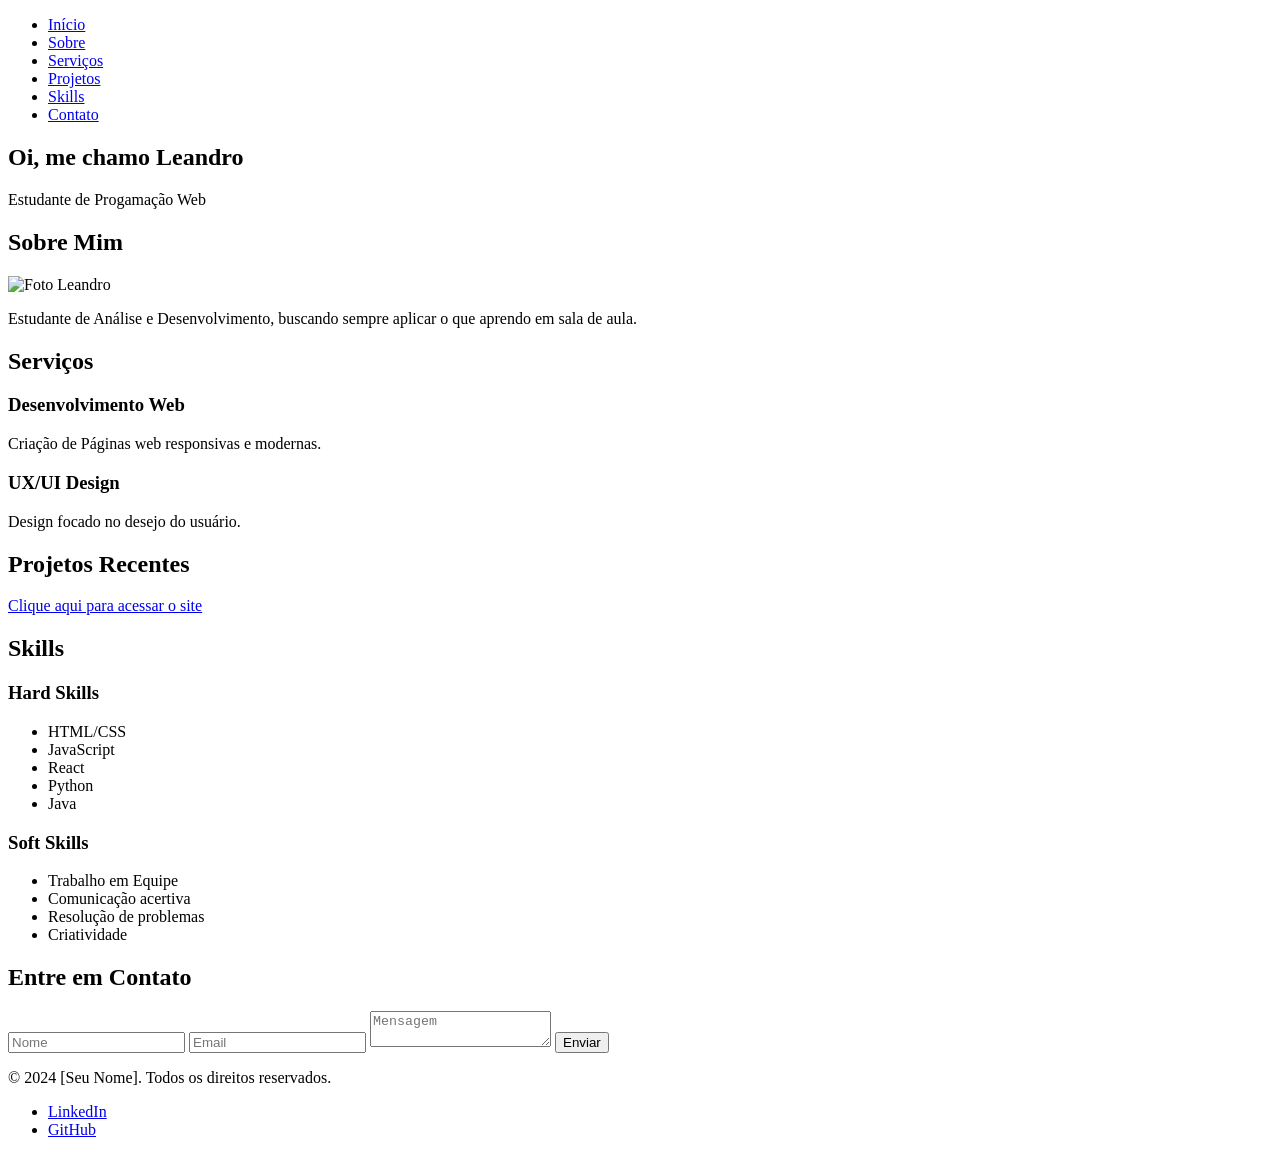
==== index.html @ 6c9dfed0 "Add files via upload" ====
<!DOCTYPE html>
<html lang="pt-BR">
<head>
    <meta charset="UTF-8">
    <meta name="viewport" content="width=device-width, initial-scale=1.0">
    <title>Portfólio de Leandro Dias</title>
</head>
<body>
    <!-- HEADER -->
    <header>
        <nav>
            <ul>
                <li><a href="#hero">Início</a></li>
                <li><a href="#about">Sobre</a></li>
                <li><a href="#servicos">Serviços</a></li>
                <li><a href="#projetos">Projetos</a></li>
                <li><a href="#skills">Skills</a></li>
                <li><a href="#contato">Contato</a></li>
            </ul>
        </nav>
    </header>

    <!-- HERO SECTION (Banner Inicial) -->
    <section id="hero">
        <h1>Oi, me chamo Leandro</h1>
        <p>Estudante de Progamação Web</p>
    </section>

    <!-- ABOUT -->
    <section id="about">
        <h2>Sobre Mim</h2>
        <img src="C:\Users\Usuario\OneDrive\Pictures\leandro" alt="Foto Leandro" width="200">
        <p>Estudante de Análise e Desenvolvimento, buscando sempre aplicar o que aprendo em sala de aula.</p>
    </section>

    <!-- SERVIÇOS -->
    <section id="servicos">
        <h2>Serviços</h2>
        <article>
            <h3>Desenvolvimento Web</h3>
            <p>Criação de Páginas web responsivas e modernas.</p>
        </article>
        <article>
            <h3>UX/UI Design</h3>
            <p>Design focado no desejo do usuário.</p>
        </article>
    </section>

    <!-- PROJETOS -->
    <section id="projetos">
        <h2>Projetos Recentes</h2>
        <article>
            <a href="https://github.com/Leandrodias10">Clique aqui para acessar o site</a>
        </article>
        <!-- Repita para outros projetos -->
    </section>

    <!-- SKILLS (Soft e Hard) -->
    <section id="skills">
        <h2>Skills</h2>
        <div>
            <h3>Hard Skills</h3>
            <ul>
                <li>HTML/CSS</li>
                <li>JavaScript</li>
                <li>React</li>
                <li>Python</li>
                <li>Java</li>
            </ul>
        </div>
        <div>
            <h3>Soft Skills</h3>
            <ul>
                <li>Trabalho em Equipe</li>
                <li>Comunicação acertiva</li>
                <li>Resolução de problemas</li>
                <li>Criatividade</li>
            </ul>
        </div>
    </section>

    <!-- CONTATO -->
    <section id="contato">
        <h2>Entre em Contato</h2>
        <form>
            <input type="text" placeholder="Nome" required>
            <input type="email" placeholder="Email" required>
            <textarea placeholder="Mensagem" required></textarea>
            <button type="submit">Enviar</button>
        </form>
    </section>

    <!-- FOOTER -->
    <footer>
        <p>&copy; 2024 [Seu Nome]. Todos os direitos reservados.</p>
        <ul>
            <li><a href="https://www.linkedin.com/in/lendrodias97/">LinkedIn</a></li>
            <li><a href="https://github.com/Leandrodias10">GitHub</a></li>
        </ul>
    </footer>
</body>
</html>
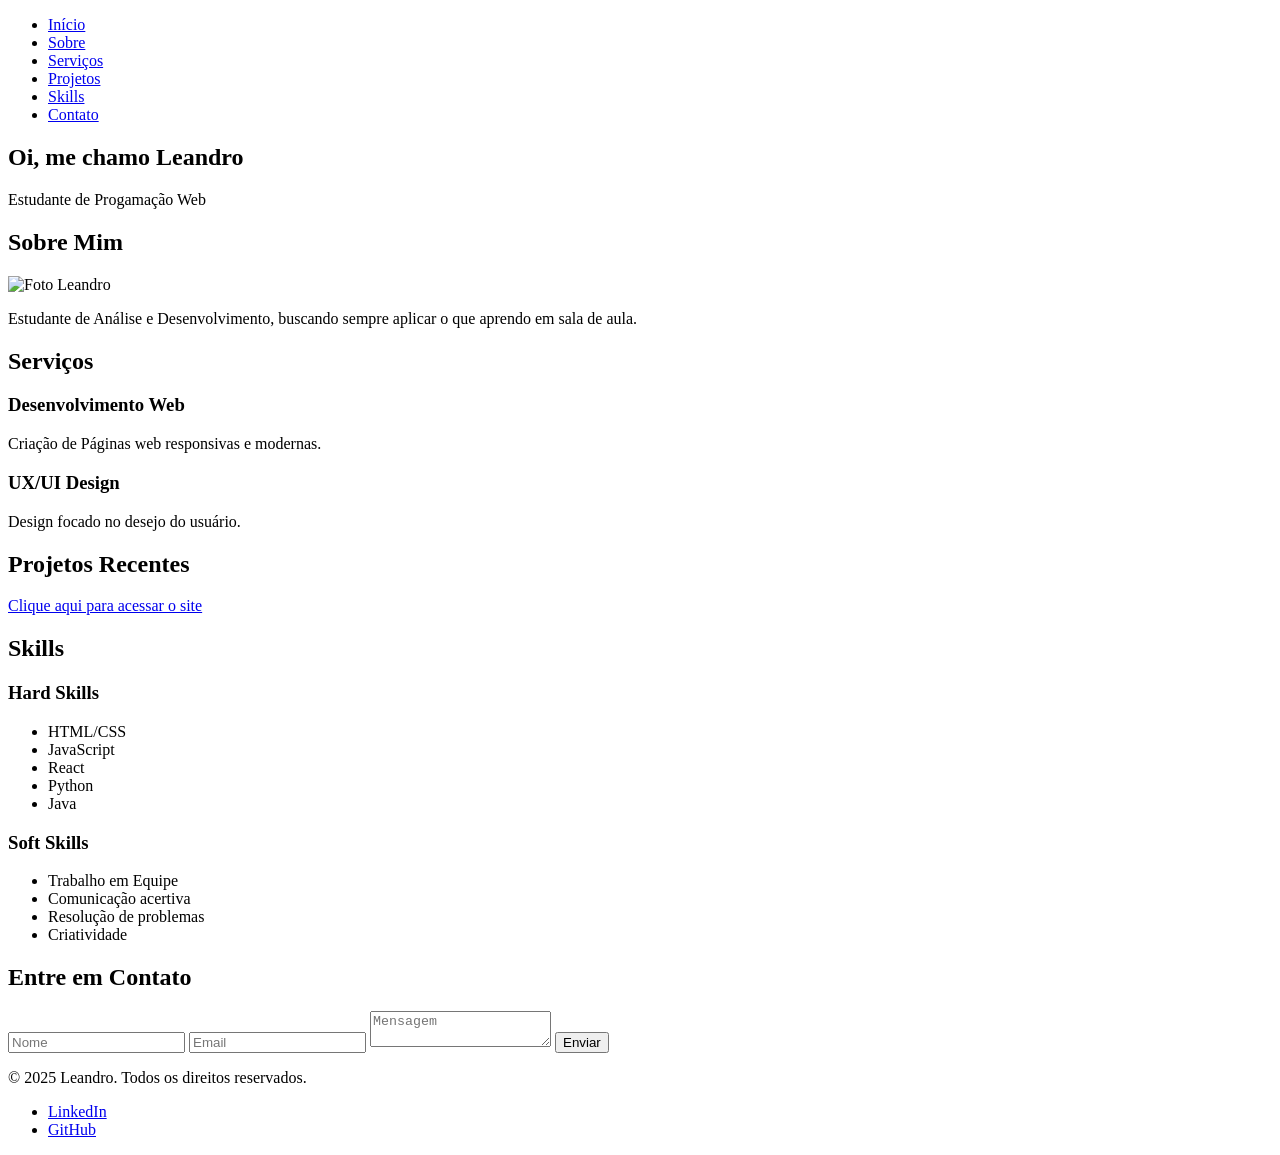
==== commit d40eca93: "Update index.html" ====
--- a/index.html
+++ b/index.html
@@ -92,11 +92,11 @@
 
     <!-- FOOTER -->
     <footer>
-        <p>&copy; 2024 [Seu Nome]. Todos os direitos reservados.</p>
+        <p>&copy; 2025 Leandro. Todos os direitos reservados.</p>
         <ul>
             <li><a href="https://www.linkedin.com/in/lendrodias97/">LinkedIn</a></li>
             <li><a href="https://github.com/Leandrodias10">GitHub</a></li>
         </ul>
     </footer>
 </body>
-</html>+</html>
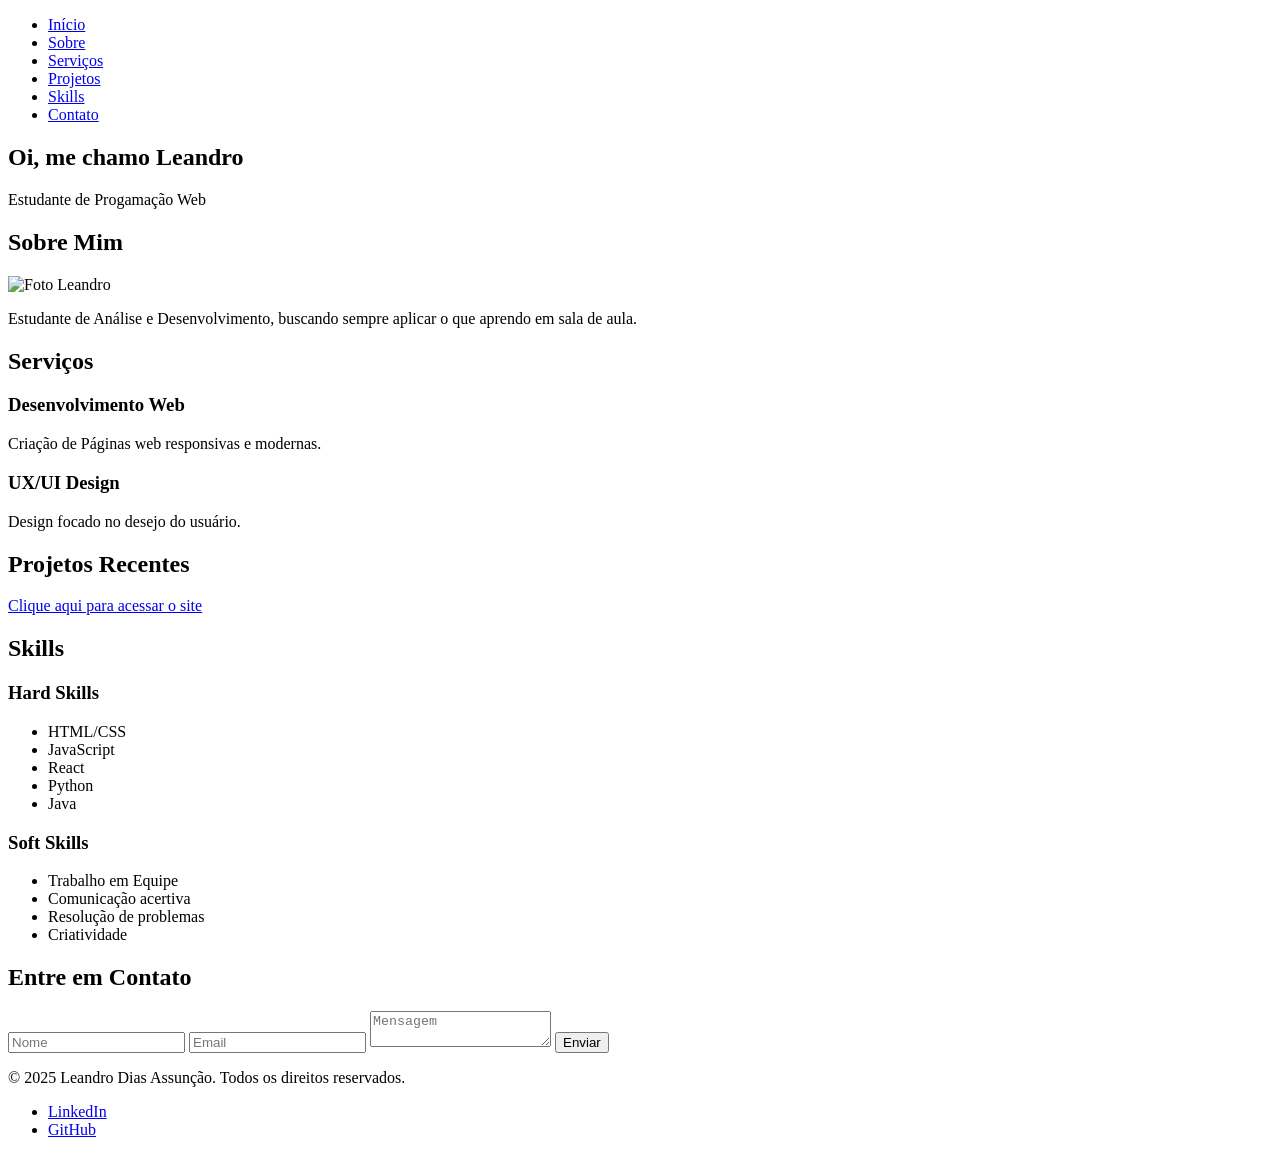
==== commit 8d95f6e2: "Estrutura inicial do portfólio" ====
--- a/index.html
+++ b/index.html
@@ -92,7 +92,7 @@
 
     <!-- FOOTER -->
     <footer>
-        <p>&copy; 2025 Leandro. Todos os direitos reservados.</p>
+        <p>&copy; 2025 Leandro Dias Assunção. Todos os direitos reservados.</p>
         <ul>
             <li><a href="https://www.linkedin.com/in/lendrodias97/">LinkedIn</a></li>
             <li><a href="https://github.com/Leandrodias10">GitHub</a></li>
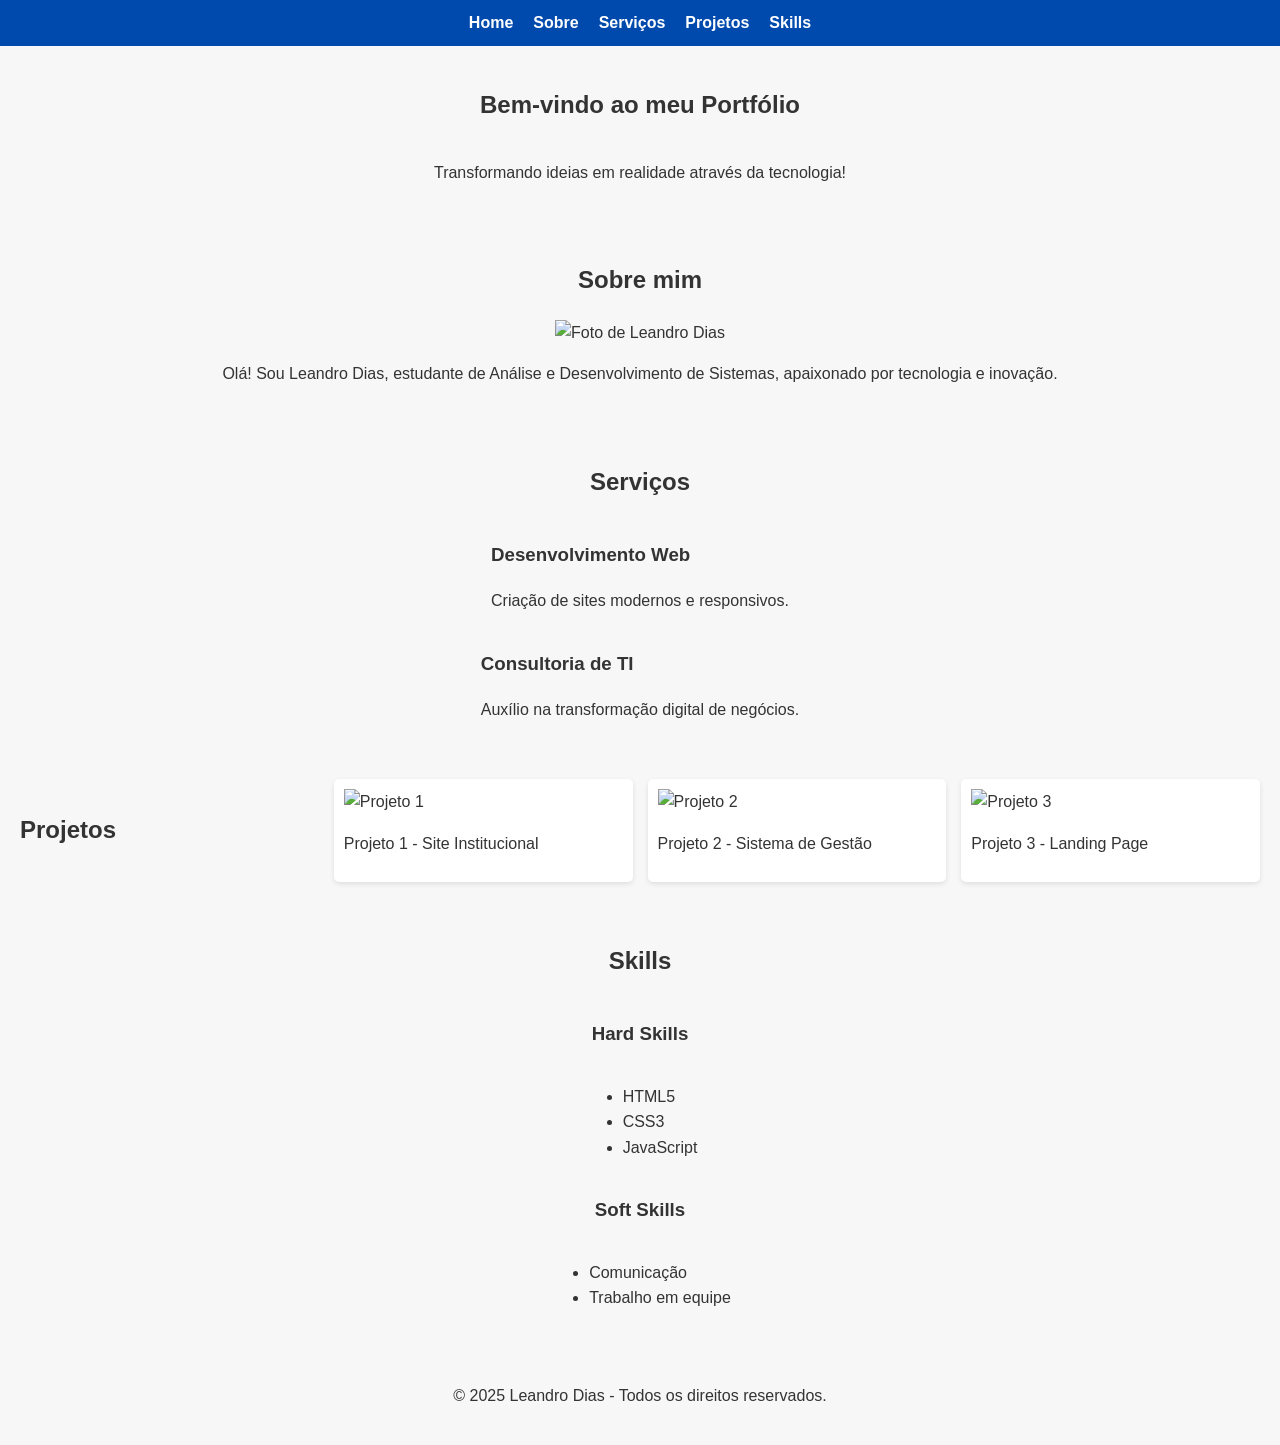
==== commit 068e51a7: "Primeira versão completa do Portifolio" ====
--- a/index.html
+++ b/index.html
@@ -1,102 +1,81 @@
-<!DOCTYPE html>
-<html lang="pt-BR">
-<head>
-    <meta charset="UTF-8">
-    <meta name="viewport" content="width=device-width, initial-scale=1.0">
-    <title>Portfólio de Leandro Dias</title>
-</head>
-<body>
-    <!-- HEADER -->
-    <header>
-        <nav>
-            <ul>
-                <li><a href="#hero">Início</a></li>
-                <li><a href="#about">Sobre</a></li>
-                <li><a href="#servicos">Serviços</a></li>
-                <li><a href="#projetos">Projetos</a></li>
-                <li><a href="#skills">Skills</a></li>
-                <li><a href="#contato">Contato</a></li>
-            </ul>
-        </nav>
-    </header>
-
-    <!-- HERO SECTION (Banner Inicial) -->
-    <section id="hero">
-        <h1>Oi, me chamo Leandro</h1>
-        <p>Estudante de Progamação Web</p>
-    </section>
-
-    <!-- ABOUT -->
-    <section id="about">
-        <h2>Sobre Mim</h2>
-        <img src="C:\Users\Usuario\OneDrive\Pictures\leandro" alt="Foto Leandro" width="200">
-        <p>Estudante de Análise e Desenvolvimento, buscando sempre aplicar o que aprendo em sala de aula.</p>
-    </section>
-
-    <!-- SERVIÇOS -->
-    <section id="servicos">
-        <h2>Serviços</h2>
-        <article>
-            <h3>Desenvolvimento Web</h3>
-            <p>Criação de Páginas web responsivas e modernas.</p>
-        </article>
-        <article>
-            <h3>UX/UI Design</h3>
-            <p>Design focado no desejo do usuário.</p>
-        </article>
-    </section>
-
-    <!-- PROJETOS -->
-    <section id="projetos">
-        <h2>Projetos Recentes</h2>
-        <article>
-            <a href="https://github.com/Leandrodias10">Clique aqui para acessar o site</a>
-        </article>
-        <!-- Repita para outros projetos -->
-    </section>
-
-    <!-- SKILLS (Soft e Hard) -->
-    <section id="skills">
-        <h2>Skills</h2>
-        <div>
-            <h3>Hard Skills</h3>
-            <ul>
-                <li>HTML/CSS</li>
-                <li>JavaScript</li>
-                <li>React</li>
-                <li>Python</li>
-                <li>Java</li>
-            </ul>
-        </div>
-        <div>
-            <h3>Soft Skills</h3>
-            <ul>
-                <li>Trabalho em Equipe</li>
-                <li>Comunicação acertiva</li>
-                <li>Resolução de problemas</li>
-                <li>Criatividade</li>
-            </ul>
-        </div>
-    </section>
-
-    <!-- CONTATO -->
-    <section id="contato">
-        <h2>Entre em Contato</h2>
-        <form>
-            <input type="text" placeholder="Nome" required>
-            <input type="email" placeholder="Email" required>
-            <textarea placeholder="Mensagem" required></textarea>
-            <button type="submit">Enviar</button>
-        </form>
-    </section>
-
-    <!-- FOOTER -->
-    <footer>
-        <p>&copy; 2025 Leandro Dias Assunção. Todos os direitos reservados.</p>
-        <ul>
-            <li><a href="https://www.linkedin.com/in/lendrodias97/">LinkedIn</a></li>
-            <li><a href="https://github.com/Leandrodias10">GitHub</a></li>
-        </ul>
-    </footer>
-</body>
-</html>
+
+<!DOCTYPE html>
+<html lang="pt-BR">
+<head>
+    <meta charset="UTF-8">
+    <meta name="viewport" content="width=device-width, initial-scale=1.0">
+    <title>Portfólio - Leandro Dias</title>
+    <link rel="stylesheet" href="css/style.css">
+</head>
+<body>
+    <header class="header">
+        <nav class="navbar">
+            <ul>
+                <li><a href="#home">Home</a></li>
+                <li><a href="#sobre">Sobre</a></li>
+                <li><a href="#servicos">Serviços</a></li>
+                <li><a href="#projetos">Projetos</a></li>
+                <li><a href="#skills">Skills</a></li>
+            </ul>
+        </nav>
+    </header>
+
+    <section id="home" class="container">
+        <h1>Bem-vindo ao meu Portfólio</h1>
+        <p>Transformando ideias em realidade através da tecnologia!</p>
+    </section>
+
+    <section id="sobre" class="container">
+        <h2>Sobre mim</h2>
+        <img src="img/foto-perfil.png" alt="Foto de Leandro Dias">
+        <p>Olá! Sou Leandro Dias, estudante de Análise e Desenvolvimento de Sistemas, apaixonado por tecnologia e inovação.</p>
+    </section>
+
+    <section id="servicos" class="container">
+        <h2>Serviços</h2>
+        <article>
+            <h3>Desenvolvimento Web</h3>
+            <p>Criação de sites modernos e responsivos.</p>
+        </article>
+        <article>
+            <h3>Consultoria de TI</h3>
+            <p>Auxílio na transformação digital de negócios.</p>
+        </article>
+    </section>
+
+    <section id="projetos" class="portfolio container">
+        <h2>Projetos</h2>
+        <div class="project-item">
+            <img src="img/projeto1.png" alt="Projeto 1">
+            <p>Projeto 1 - Site Institucional</p>
+        </div>
+        <div class="project-item">
+            <img src="img/projeto2.png" alt="Projeto 2">
+            <p>Projeto 2 - Sistema de Gestão</p>
+        </div>
+        <div class="project-item">
+            <img src="img/projeto3.png" alt="Projeto 3">
+            <p>Projeto 3 - Landing Page</p>
+        </div>
+    </section>
+
+    <section id="skills" class="container">
+        <h2>Skills</h2>
+        <h3>Hard Skills</h3>
+        <ul>
+            <li>HTML5</li>
+            <li>CSS3</li>
+            <li>JavaScript</li>
+        </ul>
+        <h3>Soft Skills</h3>
+        <ul>
+            <li>Comunicação</li>
+            <li>Trabalho em equipe</li>
+        </ul>
+    </section>
+
+    <footer class="container">
+        <p>© 2025 Leandro Dias - Todos os direitos reservados.</p>
+    </footer>
+</body>
+</html>
--- a/css/style.css
+++ b/css/style.css
@@ -0,0 +1,52 @@
+
+body {
+    font-family: 'Arial', sans-serif;
+    margin: 0;
+    padding: 0;
+    background-color: #f7f7f7;
+    color: #333;
+    line-height: 1.6;
+}
+img {
+    max-width: 100%;
+    height: auto;
+}
+.container {
+    display: flex;
+    flex-direction: column;
+    align-items: center;
+    padding: 20px;
+}
+.navbar ul {
+    display: flex;
+    flex-wrap: wrap;
+    justify-content: center;
+    padding: 0;
+    margin: 0;
+    list-style: none;
+    background-color: #004aad;
+}
+.navbar li {
+    margin: 10px;
+}
+.navbar a {
+    text-decoration: none;
+    color: white;
+    font-weight: bold;
+}
+.portfolio {
+    display: grid;
+    grid-template-columns: repeat(auto-fit, minmax(250px, 1fr));
+    gap: 15px;
+}
+.project-item {
+    background-color: white;
+    padding: 10px;
+    border-radius: 5px;
+    box-shadow: 0 2px 5px rgba(0,0,0,0.1);
+}
+@media (max-width: 768px) {
+    .navbar ul {
+        flex-direction: column;
+    }
+}
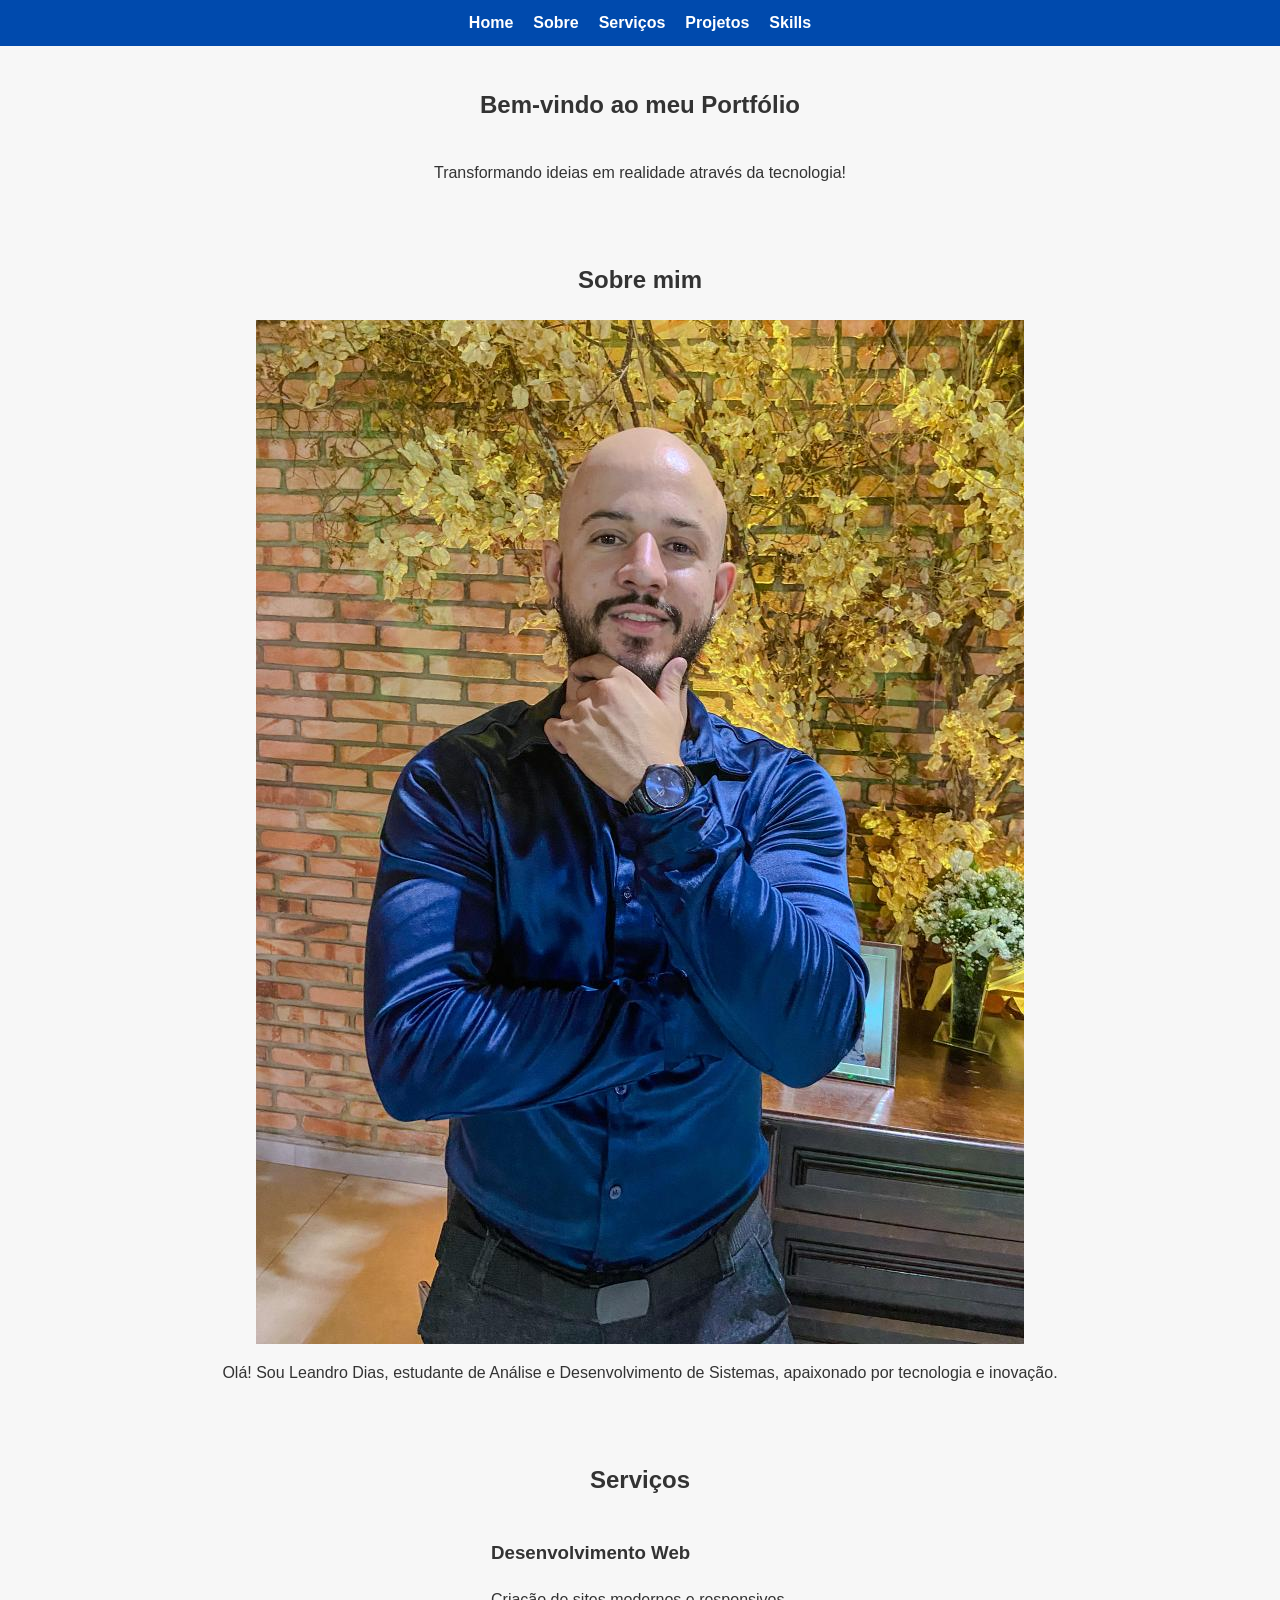
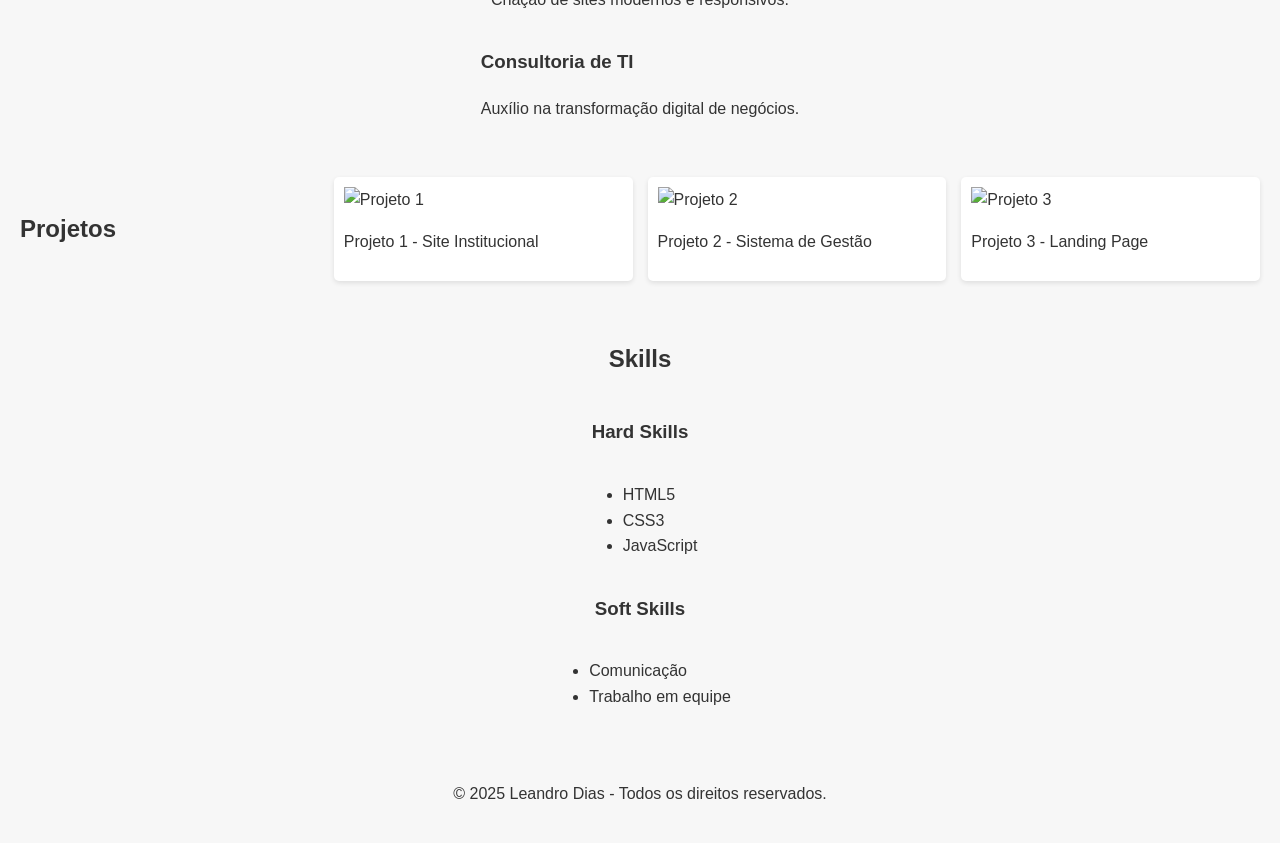
==== commit 1ee131ac: "Adicionando imagens ao projeto" ====
--- a/index.html
+++ b/index.html
@@ -27,7 +27,7 @@
 
     <section id="sobre" class="container">
         <h2>Sobre mim</h2>
-        <img src="img/foto-perfil.png" alt="Foto de Leandro Dias">
+        <img src="imagens/eu.jpg" alt="Foto de Leandro Dias">
         <p>Olá! Sou Leandro Dias, estudante de Análise e Desenvolvimento de Sistemas, apaixonado por tecnologia e inovação.</p>
     </section>
 
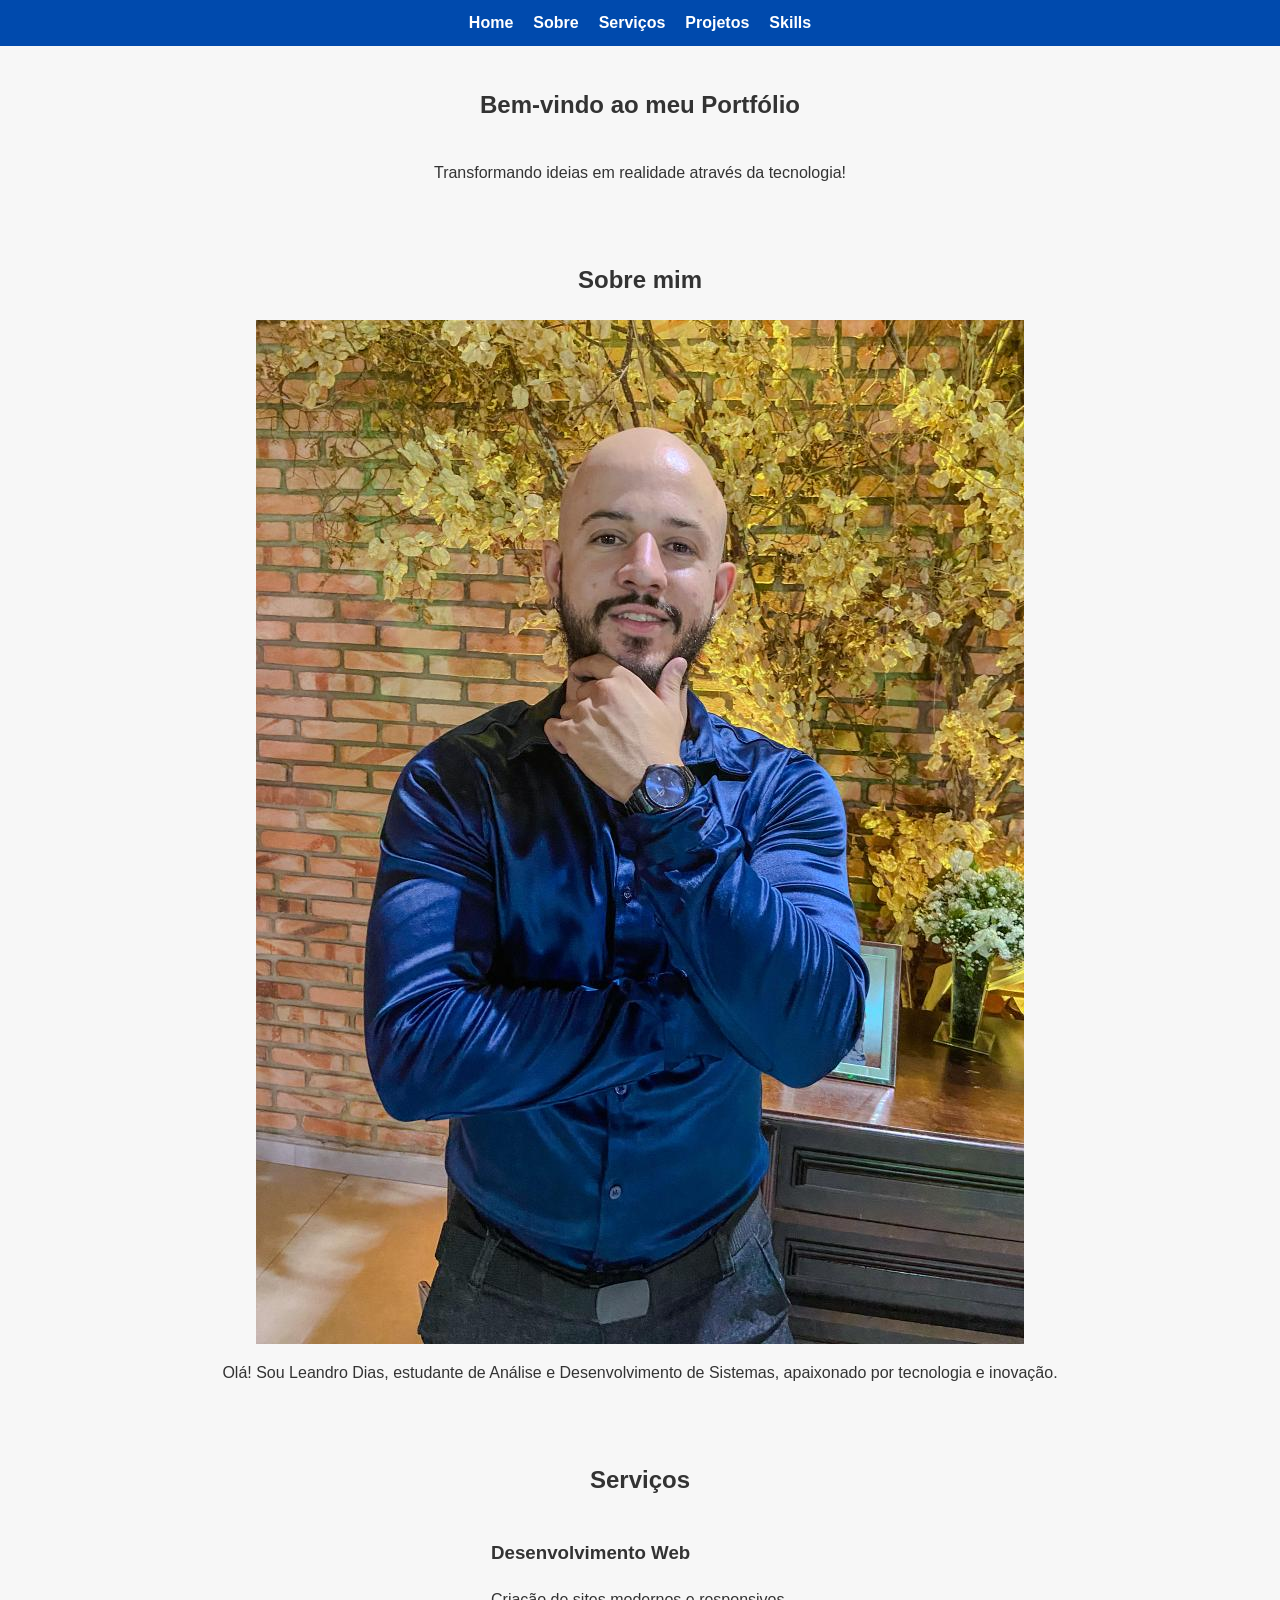
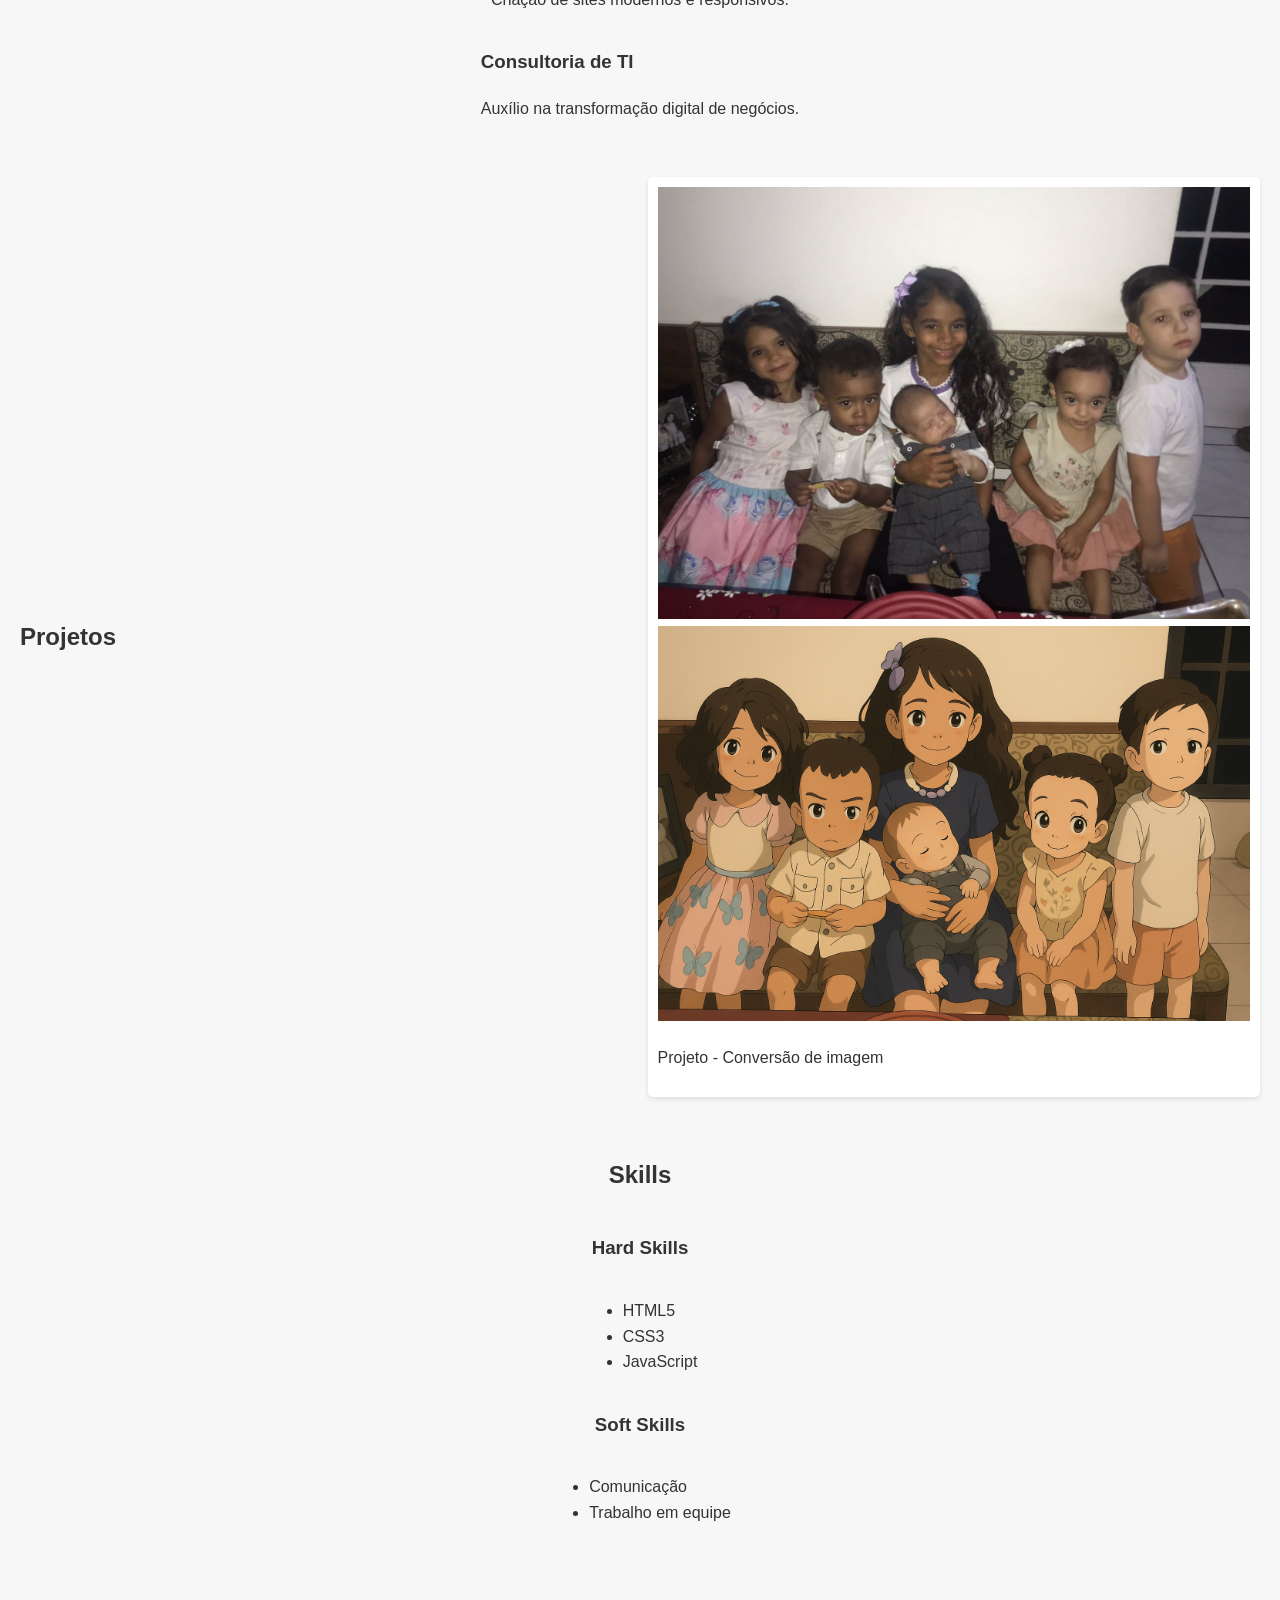
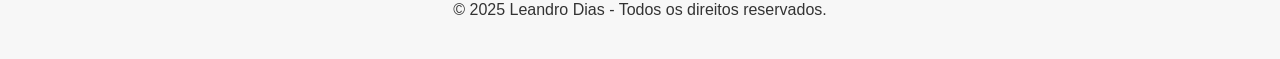
==== commit 639b363b: "Sua mensagem de commit" ====
--- a/index.html
+++ b/index.html
@@ -46,17 +46,10 @@
     <section id="projetos" class="portfolio container">
         <h2>Projetos</h2>
         <div class="project-item">
-            <img src="img/projeto1.png" alt="Projeto 1">
-            <p>Projeto 1 - Site Institucional</p>
-        </div>
-        <div class="project-item">
-            <img src="img/projeto2.png" alt="Projeto 2">
-            <p>Projeto 2 - Sistema de Gestão</p>
-        </div>
-        <div class="project-item">
-            <img src="img/projeto3.png" alt="Projeto 3">
-            <p>Projeto 3 - Landing Page</p>
-        </div>
+            <img src="imagens/sobrinhos.jpeg" alt="Imagem Original">
+            <img src="imagens/sobrinhoss.png" alt="Imagem Convertida">
+            <p>Projeto - Conversão de imagem</p>
+        
     </section>
 
     <section id="skills" class="container">
